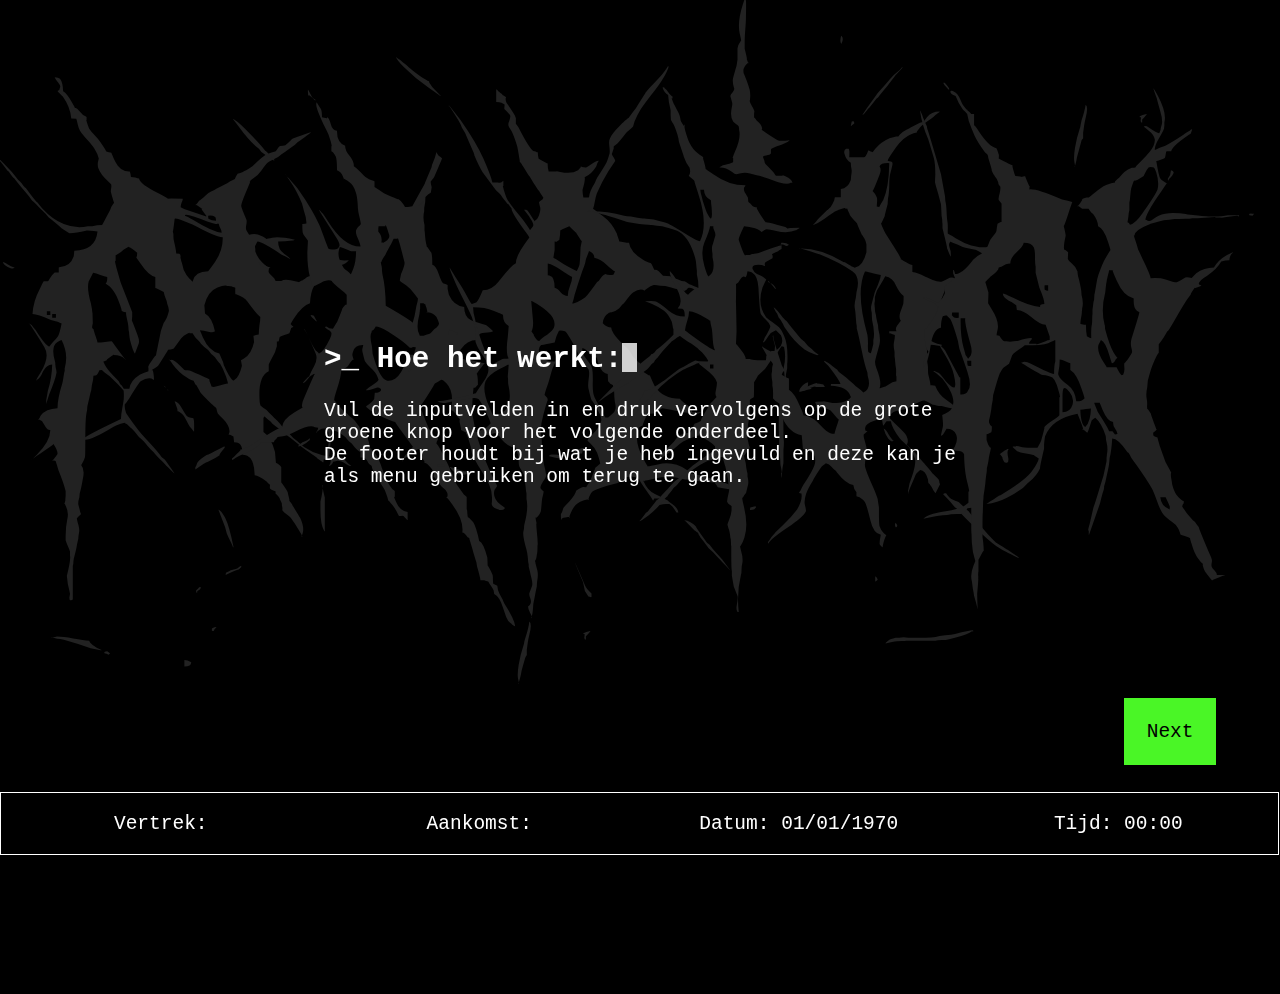
==== prototypes/demo1/index.html @ 013c9b2a "small changes in layout" ====
<!DOCTYPE html>
<html lang="nl" dir="ltr">
  <head>
    <meta charset="utf-8" />
    <title>NS 2.0</title>
    <link rel="stylesheet" href="css/style.css" />
  </head>
  <body>
    <main>
      <section id="zero">
        <div>
          <h2>Hoe het werkt:</h2>
          <p>
            Vul de inputvelden in en druk vervolgens op de grote groene knop
            voor het volgende onderdeel.<br />
            De footer houdt bij wat je heb ingevuld en deze kan je als menu
            gebruiken om terug te gaan.
          </p>
          <a href="#vertrek">Next</a>
        </div>
      </section>
      <form>
        <fieldset id="vertrek">
          <label>
            <h2>We vertrekken vanaf station:</h2>
            <input type="text" />
          </label>
          <a href="#aankomst">Next</a>
        </fieldset>
        <fieldset id="aankomst">
          <label>
            <h2>We gaan naar station:</h2>
            <input type="text" />
          </label>
          <a href="#datum">Next</a>
        </fieldset>
        <fieldset id="datum">
          <label>
            <h2>We gaan om dd/mm/yyyy:</h2>
            <div>
              <input type="number" /><input type="number" /><input
                type="number"
              />
            </div>
          </label>
          <a href="#tijd">Next</a>
        </fieldset>
        <fieldset id="tijd">
          <label>
            <h2>En om hh:nn</h2>
            <div><input type="number" /><input type="number" /></div>
          </label>
          <a href="#last check">Next</a>
        </fieldset>
        <fieldset id="last check">
          <h2>Klopt dit?</h2>
          <!-- Repeat info, grab with JS-->
          <a href="#zero">Klaar!</a>
          <!-- Will be a send button to redirect to or scrape 9292-->
        </fieldset>
      </form>
    </main>
    <footer>
      <ul>
        <li>
          <a href="#vertrek">Vertrek: <span></span></a>
        </li>
        <li>
          <a href="#aankomst">Aankomst: <span></span></a>
        </li>
        <li>
          <a href="#datum"
            >Datum: <span>01</span>/<span>01</span>/<span>1970</span></a
          >
        </li>
        <li>
          <a href="#tijd">Tijd: <span>00</span>:<span>00</span></a>
        </li>
      </ul>
    </footer>
    <script src="js/script.js"></script>
  </body>
</html>
---- prototypes/demo1/css/style.css ----
@font-face {
  font-family: ThinWorms;
  src: url(../fonts/MB-Thin_Worms.ttf);
}

html {
  scroll-behavior: smooth;
  background-color: black;
  color: white;
  font-size: 1.5em;
  font-family: monospace;
}

body::before {
  position: fixed;
  font-family: ThinWorms;
  content: "Marijn";
  font-size: 3em;
  z-index: -1;
  color: #222;
  opacity: 1;
  top: -5%;
  font-size: 50vw;
  letter-spacing: -0.125em;
  left: 0;
}

footer {
  position: fixed;
  bottom: 5%;
  left: 0;
  width: calc(100% - 2px);
}

footer ul {
  display: flex;
  list-style-type: none;
  justify-content: space-around;
  padding: 0;
  margin: 0;
}

footer ul li {
  width: 100%;
  height: 100%;
}

footer ul li:first-child a {
  border-left: 1px solid white;
}

footer ul li:last-child a {
  border-right: 1px solid white;
}

footer ul li a {
  width: 100%;
  padding: 1em 0;
  display: block;
  text-align: center;
  border-top: 1px solid white;
  border-bottom: 1px solid white;
}

body {
  overflow: hidden;
}

section {
  height: 100vh;
  width: 100%;
  display: flex;
  align-items: center;
  justify-content: center;
}

section div {
  position: relative;
  top: -5vh;
  width: 50%;
}

form {
  padding: 2em;
  display: flex;
  flex-direction: row;
  overflow: hidden;
}

fieldset {
  position: fixed;
  top: 0;
  left: 0;
  padding-top: 5vh;
  height: 100%;
  width: 100%;
  border: none;
  visibility: collapse;
  display: flex;
  justify-content: center;
  align-items: center;
}

fieldset label {
  position: relative;
  top: -10vh;
}

fieldset label h2 {
  padding-bottom: 2.5vh;
}

fieldset label input {
  width: 100%;
}

fieldset:target {
  visibility: visible;
}

a {
  text-decoration: none;
  color: white;
}

footer li a:focus,
footer li a:hover {
  border: 3px solid #4af626;
  outline: none;
  color: #4af626;
  margin: -2px;
}

fieldset div {
  display: flex;
}

input {
  border: 3px solid transparent;
}

input:focus,
input:hover {
  border: 3px solid #4af626;
  outline: none;
}

section a,
fieldset a {
  color: black;
  padding: 1em;
  background: #4af626;
  border: 3px solid transparent;
  position: fixed;
  bottom: 15vh;
  right: 5vw;
}

@keyframes pulse {
  from {
    box-shadow: 0 0 0 0 rgba(74, 246, 38, 0.4);
    background-color: #4af626;
    border: 3px solid transparent;
    color: black;
  }
  to {
    box-shadow: 0 0 0 45px rgba(74, 246, 38, 0);
    color: #4af626;
    border: 3px solid #4af626;
    background-color: transparent;
  }
}

section a:focus,
section a:hover,
fieldset a:focus,
fieldset a:hover {
  animation: pulse 1s alternate infinite;
  outline: none;
}

input {
  font-size: 1em;
}

.hidden {
  visibility: collapse;
}

h2::after {
  content: "";
  display: inline-block;
  background-color: #ffffffcc;
  vertical-align: top;
  width: 0.5em;
  height: 1em;
  animation: blink 1s step-end infinite;
}

h2::before {
  content: ">_ ";
}

@keyframes blink {
  0% {
    opacity: 1;
  }
  50% {
    opacity: 0;
  }
  100% {
    opacity: 1;
  }
}
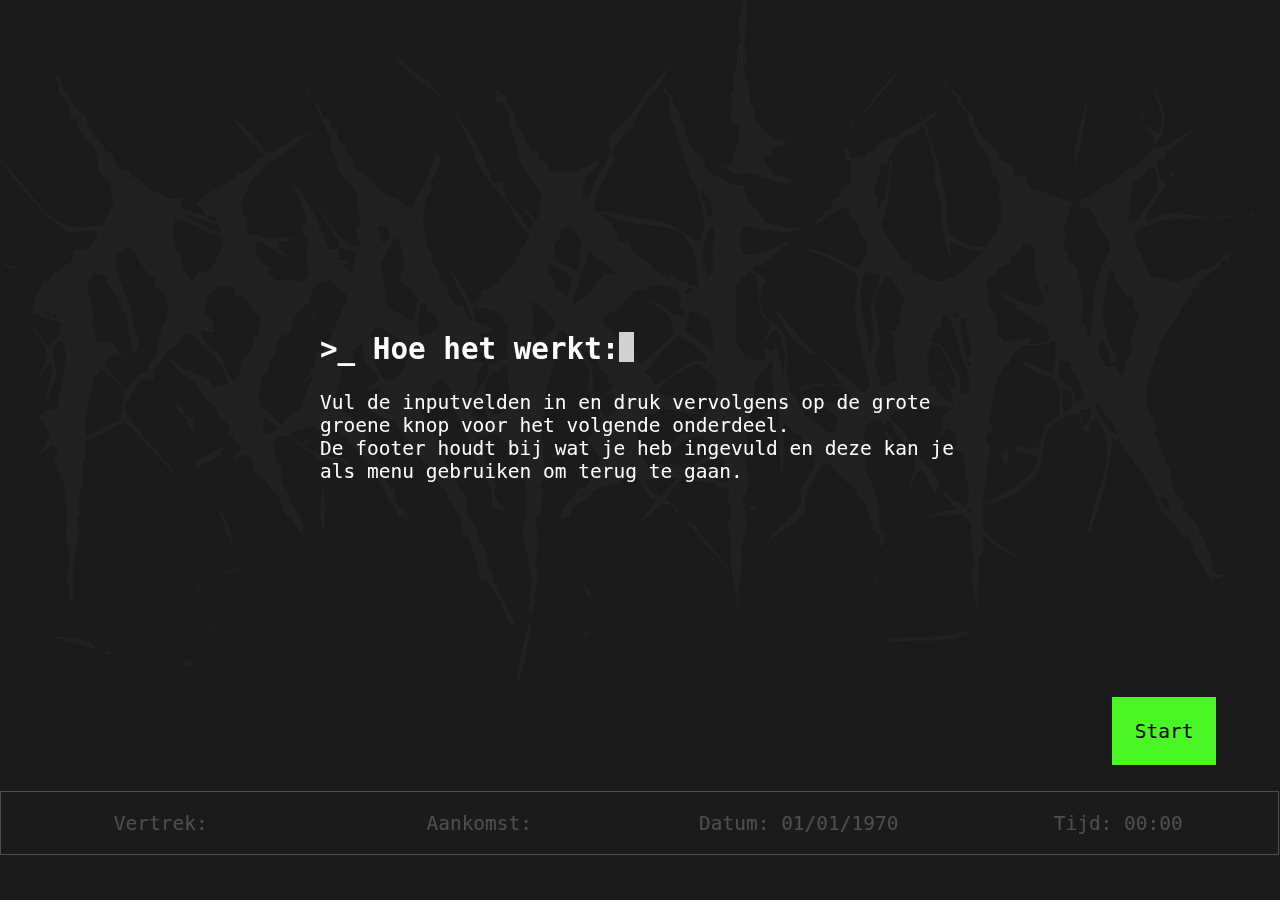
==== commit a2d0d453: "removed duplicated function names" ====
--- a/prototypes/demo1/index.html
+++ b/prototypes/demo1/index.html
@@ -16,7 +16,7 @@
             De footer houdt bij wat je heb ingevuld en deze kan je als menu
             gebruiken om terug te gaan.
           </p>
-          <a href="#vertrek">Next</a>
+          <a href="#vertrek">Start</a>
         </div>
       </section>
       <form>
@@ -40,6 +40,7 @@
             <div>
               <input type="number" /><input type="number" /><input
                 type="number"
+                value="2020"
               />
             </div>
           </label>
@@ -49,13 +50,14 @@
           <label>
             <h2>En om hh:nn</h2>
             <div><input type="number" /><input type="number" /></div>
+            <!-- Aankomst/vertrek radio buttons -->
           </label>
           <a href="#last check">Next</a>
         </fieldset>
         <fieldset id="last check">
           <h2>Klopt dit?</h2>
           <!-- Repeat info, grab with JS-->
-          <a href="#zero">Klaar!</a>
+          <a href="#">Klaar!</a>
           <!-- Will be a send button to redirect to or scrape 9292-->
         </fieldset>
       </form>
--- a/prototypes/demo1/css/style.css
+++ b/prototypes/demo1/css/style.css
@@ -67,11 +67,16 @@
 }
 
 section {
-  height: 100vh;
-  width: 100%;
+  height: 100%;
+  width: 100%;
+  top: 0;
+  left: 0;
   display: flex;
   align-items: center;
   justify-content: center;
+  background-color: #222222cc;
+  position: absolute;
+  z-index: 99;
 }
 
 section div {
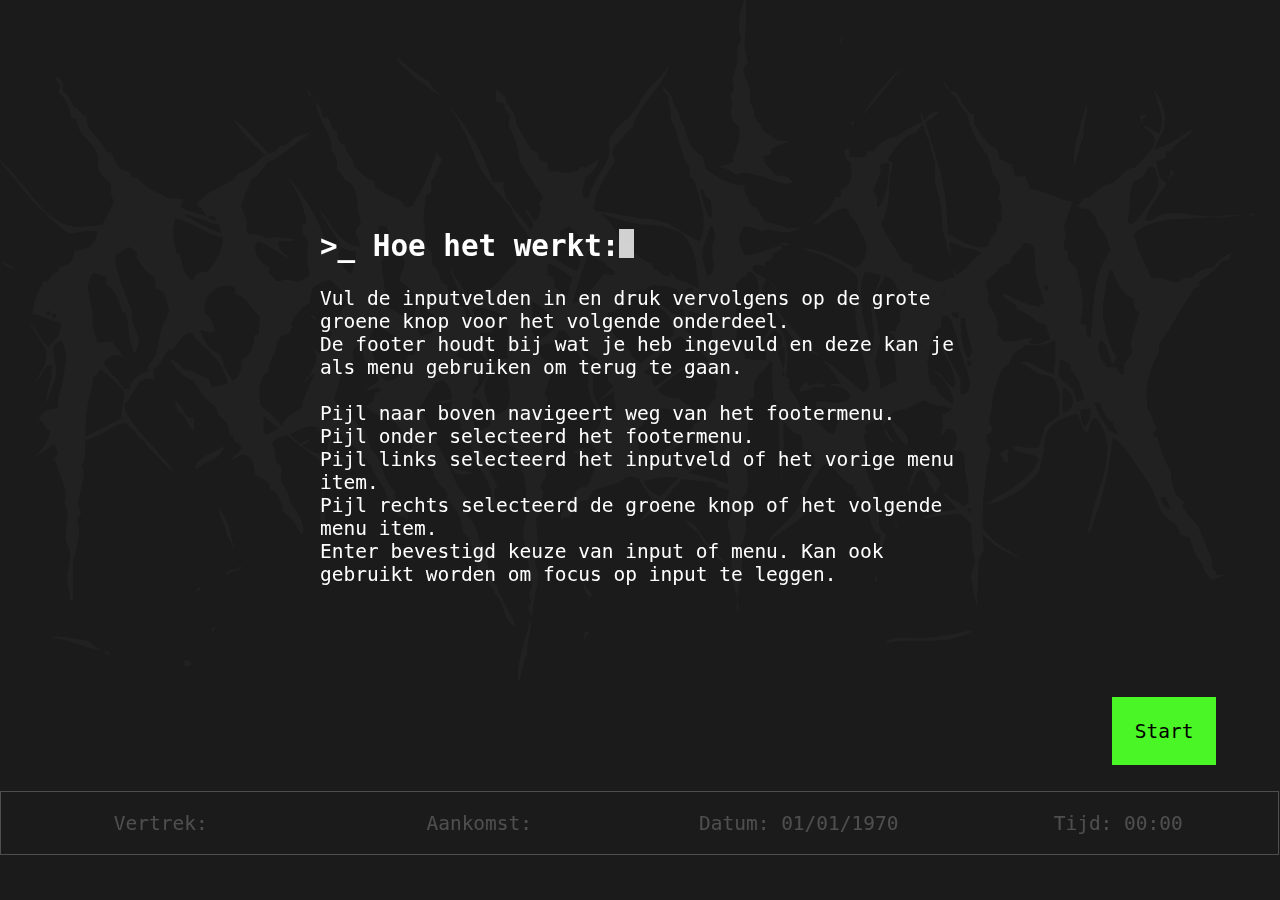
==== commit 7ed2d400: "created huge technical debt" ====
--- a/prototypes/demo1/index.html
+++ b/prototypes/demo1/index.html
@@ -14,7 +14,13 @@
             Vul de inputvelden in en druk vervolgens op de grote groene knop
             voor het volgende onderdeel.<br />
             De footer houdt bij wat je heb ingevuld en deze kan je als menu
-            gebruiken om terug te gaan.
+            gebruiken om terug te gaan.<br /><br />
+            Pijl naar boven navigeert weg van het footermenu.<br />
+            Pijl onder selecteerd het footermenu. <br />
+            Pijl links selecteerd het inputveld of het vorige menu item.<br />
+            Pijl rechts selecteerd de groene knop of het volgende menu item.<br />
+            Enter bevestigd keuze van input of menu. Kan ook gebruikt worden om
+            focus op input te leggen.
           </p>
           <a href="#vertrek">Start</a>
         </div>
--- a/prototypes/demo1/css/style.css
+++ b/prototypes/demo1/css/style.css
@@ -146,7 +146,7 @@
 
 input:focus,
 input:hover {
-  border: 3px solid #4af626;
+  border-bottom: 3px solid #4af626;
   outline: none;
 }
 
@@ -186,6 +186,9 @@
 
 input {
   font-size: 1em;
+  color: white;
+  border-bottom: 3px solid white;
+  background-color: transparent;
 }
 
 .hidden {
